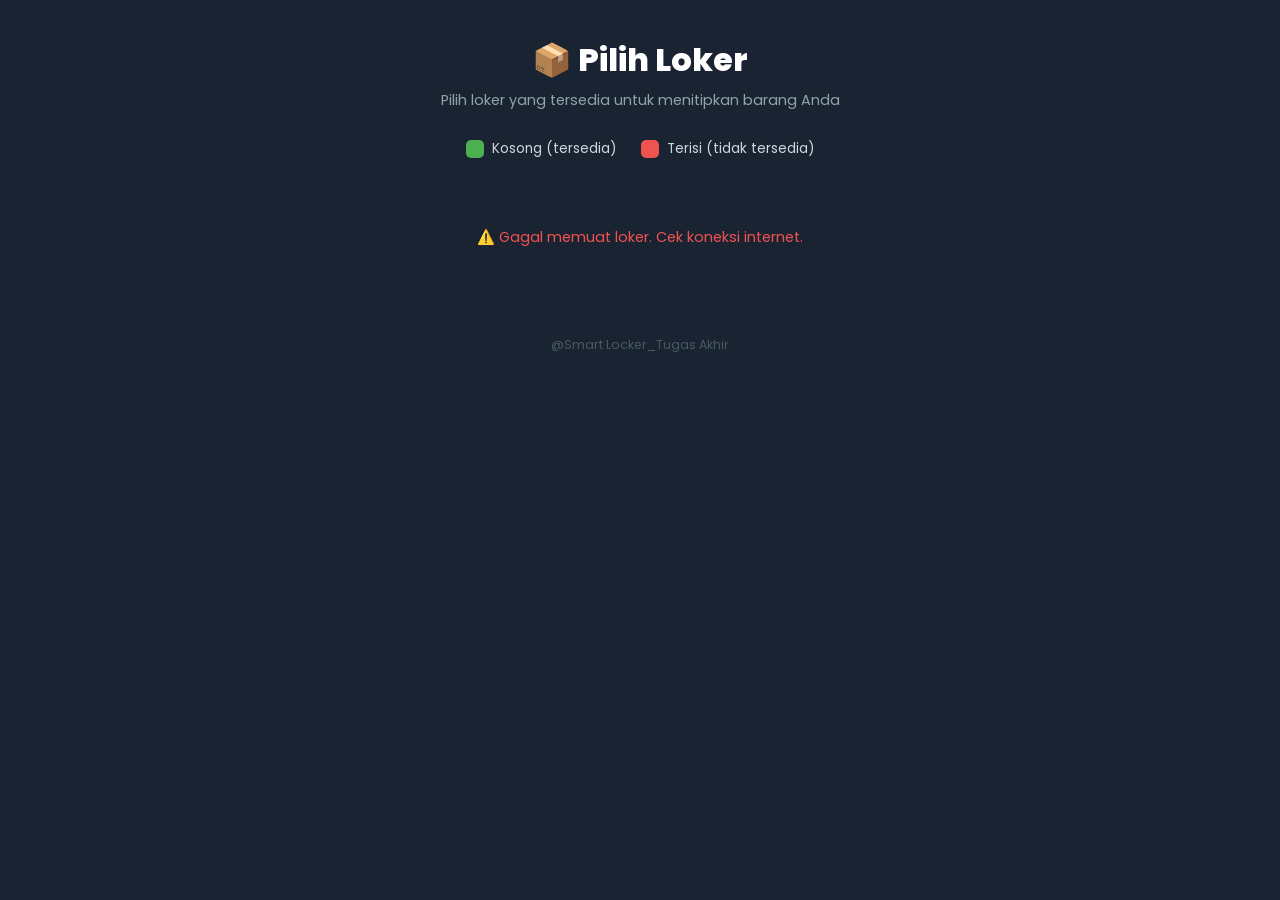
==== form-data.html @ 1544c100 "Add files via upload" ====
<!DOCTYPE html>
<html lang="id">
<head>
    <meta charset="UTF-8">
    <meta name="viewport" content="width=device-width, initial-scale=1.0">
    <title>Isi Data - Smart Locker</title>
    <style>
        * { margin: 0; padding: 0; box-sizing: border-box; }
        body {
            font-family: Arial, sans-serif;
            background: #1a1a2e;
            min-height: 100vh;
            display: flex;
            flex-direction: column;
            align-items: center;
            justify-content: center;
            padding: 20px;
        }
        .card {
            background: white;
            border-radius: 16px;
            padding: 32px;
            width: 100%;
            max-width: 420px;
        }
        h2 { color: #1a1a2e; margin-bottom: 6px; font-size: 22px; }
        .sub { color: #888; font-size: 13px; margin-bottom: 24px; }
        .loker-info {
            background: #f0f7ff;
            border: 1px solid #b3d4f7;
            border-radius: 10px;
            padding: 12px 16px;
            margin-bottom: 20px;
            font-size: 14px;
            color: #1a5fa8;
        }
        label {
            display: block;
            font-size: 13px;
            font-weight: bold;
            color: #333;
            margin-bottom: 6px;
        }
        input, textarea {
            width: 100%;
            padding: 11px 14px;
            border: 1px solid #ddd;
            border-radius: 8px;
            font-size: 14px;
            margin-bottom: 16px;
            resize: none;
        }
        input:focus, textarea:focus { outline: none; border-color: #1a1a2e; }
        .btn-row { display: flex; gap: 12px; margin-top: 8px; }
        .btn {
            flex: 1; padding: 12px; border: none;
            border-radius: 8px; font-size: 15px;
            cursor: pointer; font-weight: bold;
        }
        .btn-batal { background: #f0f0f0; color: #555; }
        .btn-lanjut { background: #1a1a2e; color: white; }
        .watermark { color: #aaa; font-size: 12px; text-align: center; margin-top: 20px; }
    </style>
</head>
<body>
<div class="card">
    <h2>📝 Isi Data Diri</h2>
    <p class="sub">Lengkapi data untuk menitipkan barang</p>
    <div class="loker-info" id="infoLoker">📦 Loker: —</div>
    <label>Nama Lengkap</label>
    <input type="text" id="nama" placeholder="Masukkan nama lengkap">
    <label>Nomor HP</label>
    <input type="tel" id="noHp" placeholder="Contoh: 08123456789">
    <label>Tanggal Pemakaian</label>
    <input type="date" id="tanggal">
    <label>Alamat</label>
    <textarea id="alamat" rows="3" placeholder="Masukkan alamat lengkap"></textarea>
    <div class="btn-row">
        <button class="btn btn-batal" onclick="batalkan()">✕ Batalkan</button>
        <button class="btn btn-lanjut" onclick="lanjutkan()">Lanjutkan →</button>
    </div>
</div>
<div class="watermark">@Smart Locker_Tugas Akhir Osa</div>
<script>
    const loker = localStorage.getItem('loker_dipilih');
    if (!loker) {
        alert('Pilih loker terlebih dahulu!');
        window.location.href = 'pilih-loker.html';
    }
    document.getElementById('infoLoker').textContent = '📦 Loker yang dipilih: ' + loker;
    const today = new Date().toISOString().split('T')[0];
    document.getElementById('tanggal').value = today;

    function lanjutkan() {
        const nama    = document.getElementById('nama').value.trim();
        const no_hp   = document.getElementById('noHp').value.trim();
        const tanggal = document.getElementById('tanggal').value;
        const alamat  = document.getElementById('alamat').value.trim();

        if (!nama || !no_hp || !tanggal || !alamat) {
            alert('Semua kolom harus diisi!');
            return;
        }

        // Simpan ke localStorage dulu, belum ke DB
        localStorage.setItem('otp_no_hp', no_hp);
        localStorage.setItem('nama_pengguna', nama);
        localStorage.setItem('data_titip', JSON.stringify({
            nama, no_hp, tanggal_pakai: tanggal,
            alamat, nomor_loker: loker
        }));

        window.location.href = 'otp.html';
    }

    function batalkan() {
        localStorage.removeItem('loker_dipilih');
        window.location.href = 'https://smartlocker-ta.infinityfree.me/index.php';
    }
</script>
</body>
</html>
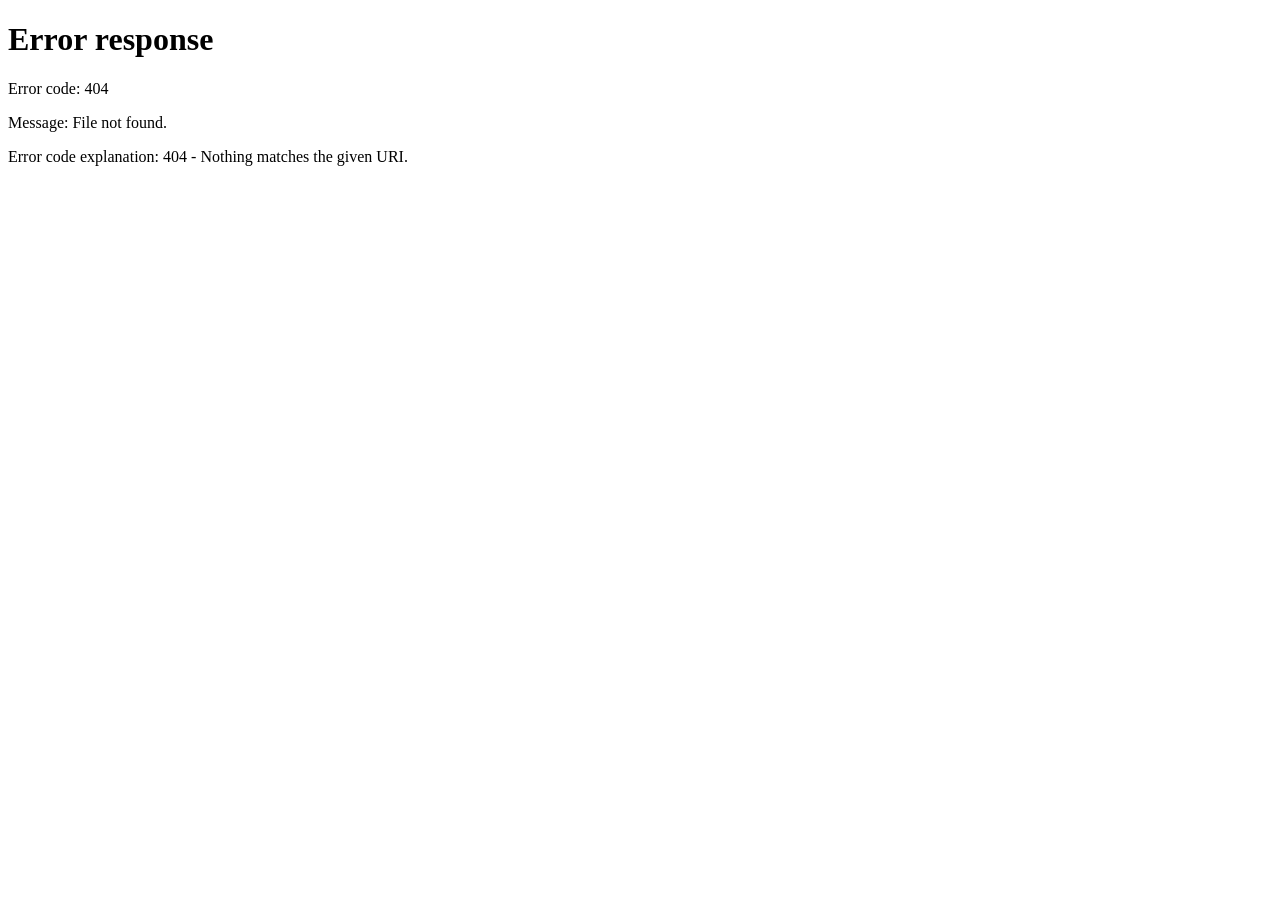
==== commit b5f1b42f: "Add files via upload" ====
--- a/form-data.html
+++ b/form-data.html
@@ -1,122 +1,109 @@
-<!DOCTYPE html>
-<html lang="id">
-<head>
-    <meta charset="UTF-8">
-    <meta name="viewport" content="width=device-width, initial-scale=1.0">
-    <title>Isi Data - Smart Locker</title>
-    <style>
-        * { margin: 0; padding: 0; box-sizing: border-box; }
-        body {
-            font-family: Arial, sans-serif;
-            background: #1a1a2e;
-            min-height: 100vh;
-            display: flex;
-            flex-direction: column;
-            align-items: center;
-            justify-content: center;
-            padding: 20px;
-        }
-        .card {
-            background: white;
-            border-radius: 16px;
-            padding: 32px;
-            width: 100%;
-            max-width: 420px;
-        }
-        h2 { color: #1a1a2e; margin-bottom: 6px; font-size: 22px; }
-        .sub { color: #888; font-size: 13px; margin-bottom: 24px; }
-        .loker-info {
-            background: #f0f7ff;
-            border: 1px solid #b3d4f7;
-            border-radius: 10px;
-            padding: 12px 16px;
-            margin-bottom: 20px;
-            font-size: 14px;
-            color: #1a5fa8;
-        }
-        label {
-            display: block;
-            font-size: 13px;
-            font-weight: bold;
-            color: #333;
-            margin-bottom: 6px;
-        }
-        input, textarea {
-            width: 100%;
-            padding: 11px 14px;
-            border: 1px solid #ddd;
-            border-radius: 8px;
-            font-size: 14px;
-            margin-bottom: 16px;
-            resize: none;
-        }
-        input:focus, textarea:focus { outline: none; border-color: #1a1a2e; }
-        .btn-row { display: flex; gap: 12px; margin-top: 8px; }
-        .btn {
-            flex: 1; padding: 12px; border: none;
-            border-radius: 8px; font-size: 15px;
-            cursor: pointer; font-weight: bold;
-        }
-        .btn-batal { background: #f0f0f0; color: #555; }
-        .btn-lanjut { background: #1a1a2e; color: white; }
-        .watermark { color: #aaa; font-size: 12px; text-align: center; margin-top: 20px; }
-    </style>
-</head>
-<body>
-<div class="card">
-    <h2>📝 Isi Data Diri</h2>
-    <p class="sub">Lengkapi data untuk menitipkan barang</p>
-    <div class="loker-info" id="infoLoker">📦 Loker: —</div>
-    <label>Nama Lengkap</label>
-    <input type="text" id="nama" placeholder="Masukkan nama lengkap">
-    <label>Nomor HP</label>
-    <input type="tel" id="noHp" placeholder="Contoh: 08123456789">
-    <label>Tanggal Pemakaian</label>
-    <input type="date" id="tanggal">
-    <label>Alamat</label>
-    <textarea id="alamat" rows="3" placeholder="Masukkan alamat lengkap"></textarea>
-    <div class="btn-row">
-        <button class="btn btn-batal" onclick="batalkan()">✕ Batalkan</button>
-        <button class="btn btn-lanjut" onclick="lanjutkan()">Lanjutkan →</button>
-    </div>
-</div>
-<div class="watermark">@Smart Locker_Tugas Akhir Osa</div>
-<script>
-    const loker = localStorage.getItem('loker_dipilih');
-    if (!loker) {
-        alert('Pilih loker terlebih dahulu!');
-        window.location.href = 'pilih-loker.html';
-    }
-    document.getElementById('infoLoker').textContent = '📦 Loker yang dipilih: ' + loker;
-    const today = new Date().toISOString().split('T')[0];
-    document.getElementById('tanggal').value = today;
-
-    function lanjutkan() {
-        const nama    = document.getElementById('nama').value.trim();
-        const no_hp   = document.getElementById('noHp').value.trim();
-        const tanggal = document.getElementById('tanggal').value;
-        const alamat  = document.getElementById('alamat').value.trim();
-
-        if (!nama || !no_hp || !tanggal || !alamat) {
-            alert('Semua kolom harus diisi!');
-            return;
-        }
-
-        // Simpan ke localStorage dulu, belum ke DB
-        localStorage.setItem('otp_no_hp', no_hp);
-        localStorage.setItem('nama_pengguna', nama);
-        localStorage.setItem('data_titip', JSON.stringify({
-            nama, no_hp, tanggal_pakai: tanggal,
-            alamat, nomor_loker: loker
-        }));
-
-        window.location.href = 'otp.html';
-    }
-
-    function batalkan() {
-        localStorage.removeItem('loker_dipilih');
-        window.location.href = 'https://smartlocker-ta.infinityfree.me/index.php';
-    }
-</script>
-</body>
-</html>+<!DOCTYPE html>
+<html lang="id">
+<head>
+  <meta charset="UTF-8">
+  <meta name="viewport" content="width=device-width, initial-scale=1.0">
+  <title>Data Diri - Smart Locker</title>
+  <style>
+    * { margin: 0; padding: 0; box-sizing: border-box; }
+    body {
+      font-family: Arial, sans-serif; background: #1a1a2e;
+      min-height: 100vh; display: flex; flex-direction: column;
+      align-items: center; justify-content: center; padding: 20px;
+    }
+    .container { width: 100%; max-width: 440px; }
+    h1 { color: white; font-size: 24px; text-align: center; margin-bottom: 6px; }
+    .sambutan { color: #aaa; text-align: center; font-size: 14px; margin-bottom: 20px; }
+    .card {
+      background: white; border-radius: 16px; padding: 28px;
+    }
+    .loker-dipilih {
+      background: #e8f5e9; border: 1px solid #a5d6a7;
+      border-radius: 10px; padding: 10px 14px;
+      font-size: 14px; color: #2e7d32; margin-bottom: 20px;
+    }
+    .form-group { margin-bottom: 16px; }
+    .form-group label { display: block; font-size: 13px; color: #555; margin-bottom: 6px; }
+    .form-group input {
+      width: 100%; padding: 11px 14px; border: 1px solid #ddd;
+      border-radius: 8px; font-size: 14px; outline: none;
+      transition: border-color 0.2s;
+    }
+    .form-group input:focus { border-color: #1a1a2e; }
+    .btn-group { display: flex; gap: 10px; margin-top: 20px; }
+    .btn-kembali {
+      flex: 1; padding: 11px; border: 1px solid #ddd; border-radius: 8px;
+      background: #f5f5f5; color: #555; font-size: 14px; cursor: pointer;
+    }
+    .btn-lanjut {
+      flex: 2; padding: 11px; border: none; border-radius: 8px;
+      background: #1a1a2e; color: white; font-size: 14px;
+      font-weight: bold; cursor: pointer; transition: background 0.2s;
+    }
+    .btn-lanjut:hover { background: #2d2d5e; }
+    .watermark { color: #555; font-size: 12px; text-align: center; margin-top: 16px; }
+  </style>
+</head>
+<body>
+  <div class="container">
+    <h1>Smart Locker</h1>
+    <p class="sambutan">Isi Data Diri</p>
+    <div class="card">
+      <div class="loker-dipilih">🔒 Loker dipilih: <strong id="namaLoker">-</strong></div>
+
+      <div class="form-group">
+        <label>👤 Nama Lengkap</label>
+        <input type="text" id="nama" placeholder="Masukkan nama lengkap">
+      </div>
+      <div class="form-group">
+        <label>📅 Tanggal Pemakaian</label>
+        <input type="date" id="tanggal">
+      </div>
+      <div class="form-group">
+        <label>🏠 Alamat</label>
+        <input type="text" id="alamat" placeholder="Masukkan alamat">
+      </div>
+      <div class="form-group">
+        <label>📱 Nomor HP</label>
+        <input type="tel" id="nomorHP" placeholder="Contoh: 08123456789" maxlength="15">
+      </div>
+
+      <div class="btn-group">
+        <button class="btn-kembali" onclick="window.location.href='pilih-loker.html'">← Kembali</button>
+        <button class="btn-lanjut" onclick="lanjutkan()">Lanjutkan →</button>
+      </div>
+    </div>
+    <p class="watermark">@Smart Loker_Tugas Akhir Osa</p>
+  </div>
+
+  <script>
+    window.onload = function () {
+      const nama = localStorage.getItem('loker_dipilih_nama');
+      if (!nama) { window.location.href = 'pilih-loker.html'; return; }
+      document.getElementById('namaLoker').textContent = nama;
+      // Set tanggal default hari ini
+      document.getElementById('tanggal').value = new Date().toISOString().split('T')[0];
+    };
+
+    function lanjutkan() {
+      const nama    = document.getElementById('nama').value.trim();
+      const tanggal = document.getElementById('tanggal').value;
+      const alamat  = document.getElementById('alamat').value.trim();
+      const hp      = document.getElementById('nomorHP').value.trim();
+
+      if (!nama)    { alert('Masukkan nama lengkap!'); return; }
+      if (!tanggal) { alert('Pilih tanggal pemakaian!'); return; }
+      if (!alamat)  { alert('Masukkan alamat!'); return; }
+      if (!hp)      { alert('Masukkan nomor HP!'); return; }
+
+      const data = {
+        nama, tanggal_pakai: tanggal, alamat, no_hp: hp,
+        nomor_loker: localStorage.getItem('loker_dipilih_id'),
+        nama_loker:  localStorage.getItem('loker_dipilih_nama')
+      };
+      localStorage.setItem('data_titip', JSON.stringify(data));
+      window.location.href = 'verifikasi-otp.html';
+    }
+  </script>
+</body>
+</html>
